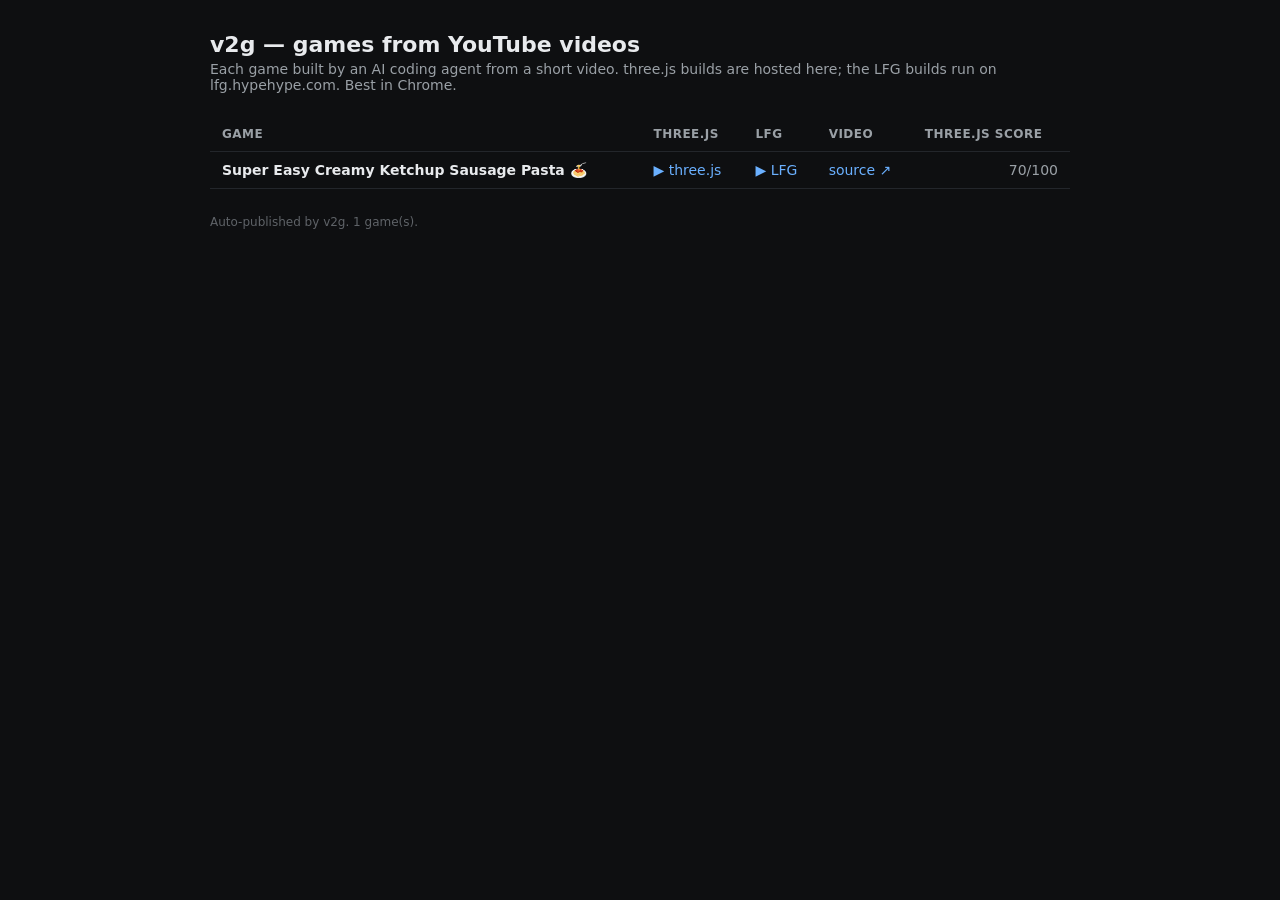
==== index.html @ cbdf18ba "publish super-easy-creamy-ketchup-sausage-pasta" ====
<!doctype html>
<html lang="en"><head>
<meta charset="utf-8" /><meta name="viewport" content="width=device-width, initial-scale=1" />
<title>v2g — three.js vs LFG</title>
<style>
  :root { color-scheme: dark; }
  body { margin: 0; background: #0e0f11; color: #e8eaed; font-family: system-ui, -apple-system, sans-serif; }
  .wrap { max-width: 860px; margin: 0 auto; padding: 32px 18px 60px; }
  h1 { font-size: 22px; margin: 0 0 4px; } p.sub { color: #9aa0a6; margin: 0 0 24px; font-size: 14px; }
  table { width: 100%; border-collapse: collapse; font-size: 14px; }
  th, td { text-align: left; padding: 10px 12px; border-bottom: 1px solid #23262b; }
  th { color: #9aa0a6; font-weight: 600; font-size: 12px; text-transform: uppercase; letter-spacing: .04em; }
  td.title { font-weight: 600; } td.num { text-align: right; color: #9aa0a6; }
  a { color: #6ab0ff; text-decoration: none; } a:hover { text-decoration: underline; }
  footer { margin-top: 26px; color: #5f6368; font-size: 12px; }
</style></head><body><div class="wrap">
  <h1>v2g — games from YouTube videos</h1>
  <p class="sub">Each game built by an AI coding agent from a short video. three.js builds are hosted here; the LFG builds run on lfg.hypehype.com. Best in Chrome.</p>
  <table>
    <thead><tr><th>Game</th><th>three.js</th><th>LFG</th><th>Video</th><th>three.js score</th></tr></thead>
    <tbody>
      <tr>
        <td class="title">Super Easy Creamy Ketchup Sausage Pasta 🍝</td>
        <td><a href="https://johannesvuorinen.github.io/v2g-three-games/super-easy-creamy-ketchup-sausage-pasta/">▶ three.js</a></td>
        <td><a href="https://lfg.hypehype.com/games/v2g-super-easy-creamy-ketchup-sausage-pasta-eb49a1/index.html">▶ LFG</a></td>
        <td><a href="https://www.youtube.com/watch?v=YrAS-0lSpnU">source ↗</a></td>
        <td class="num">70/100</td>
      </tr>
    </tbody>
  </table>
  <footer>Auto-published by v2g. 1 game(s).</footer>
</div></body></html>
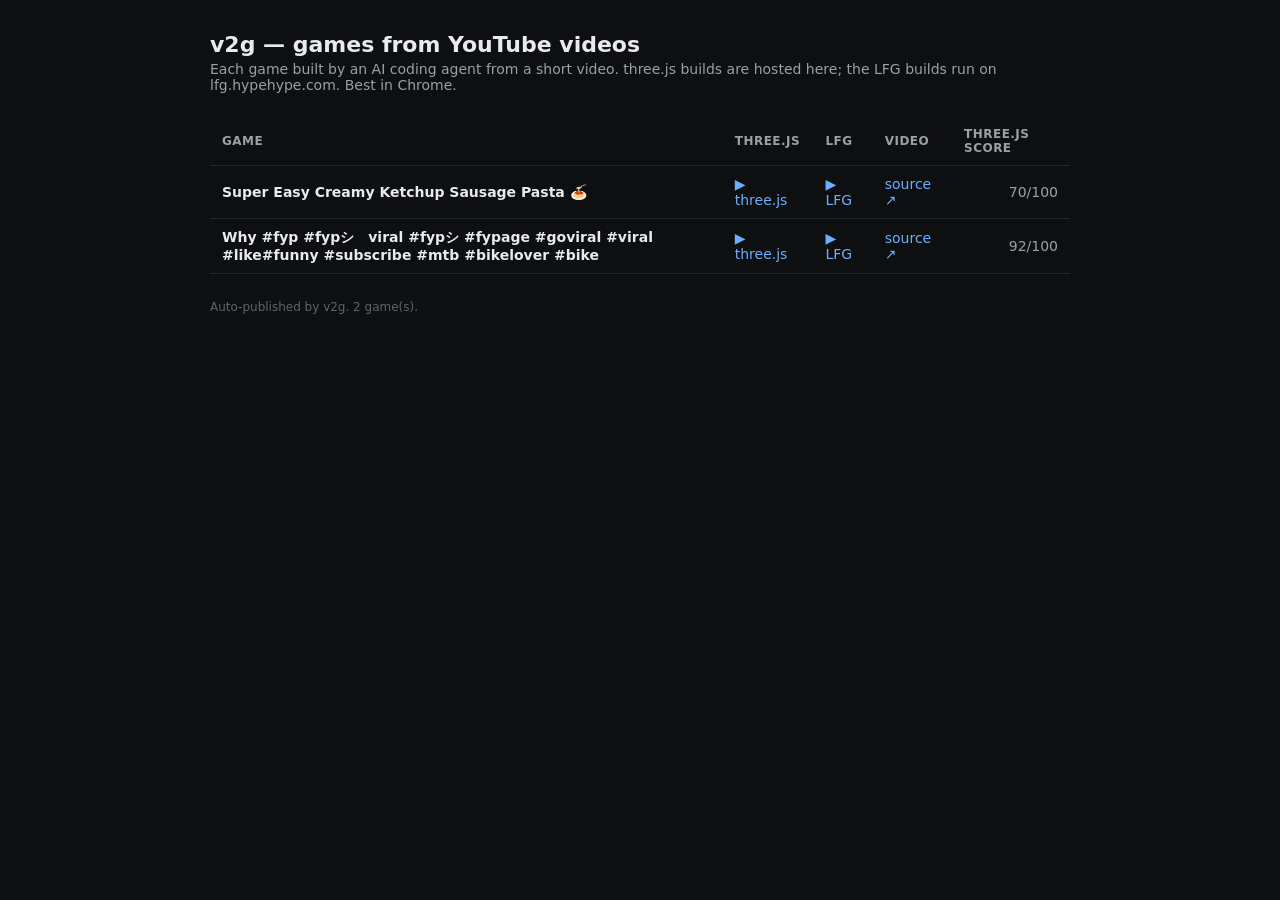
==== commit 2756bd12: "publish why-fyp-fyp-viral-fyp-fypage-goviral-vir" ====
--- a/index.html
+++ b/index.html
@@ -26,7 +26,14 @@
         <td><a href="https://www.youtube.com/watch?v=YrAS-0lSpnU">source ↗</a></td>
         <td class="num">70/100</td>
       </tr>
+      <tr>
+        <td class="title">Why #fyp #fypシ゚viral #fypシ #fypage #goviral #viral #like#funny #subscribe #mtb #bikelover #bike</td>
+        <td><a href="https://johannesvuorinen.github.io/v2g-three-games/why-fyp-fyp-viral-fyp-fypage-goviral-vir/">▶ three.js</a></td>
+        <td><a href="https://lfg.hypehype.com/games/v2g-why-fyp-fyp-viral-fyp-fypage-goviral-vir-ab0127/index.html">▶ LFG</a></td>
+        <td><a href="https://www.youtube.com/watch?v=sz_a_ykdOOw">source ↗</a></td>
+        <td class="num">92/100</td>
+      </tr>
     </tbody>
   </table>
-  <footer>Auto-published by v2g. 1 game(s).</footer>
+  <footer>Auto-published by v2g. 2 game(s).</footer>
 </div></body></html>
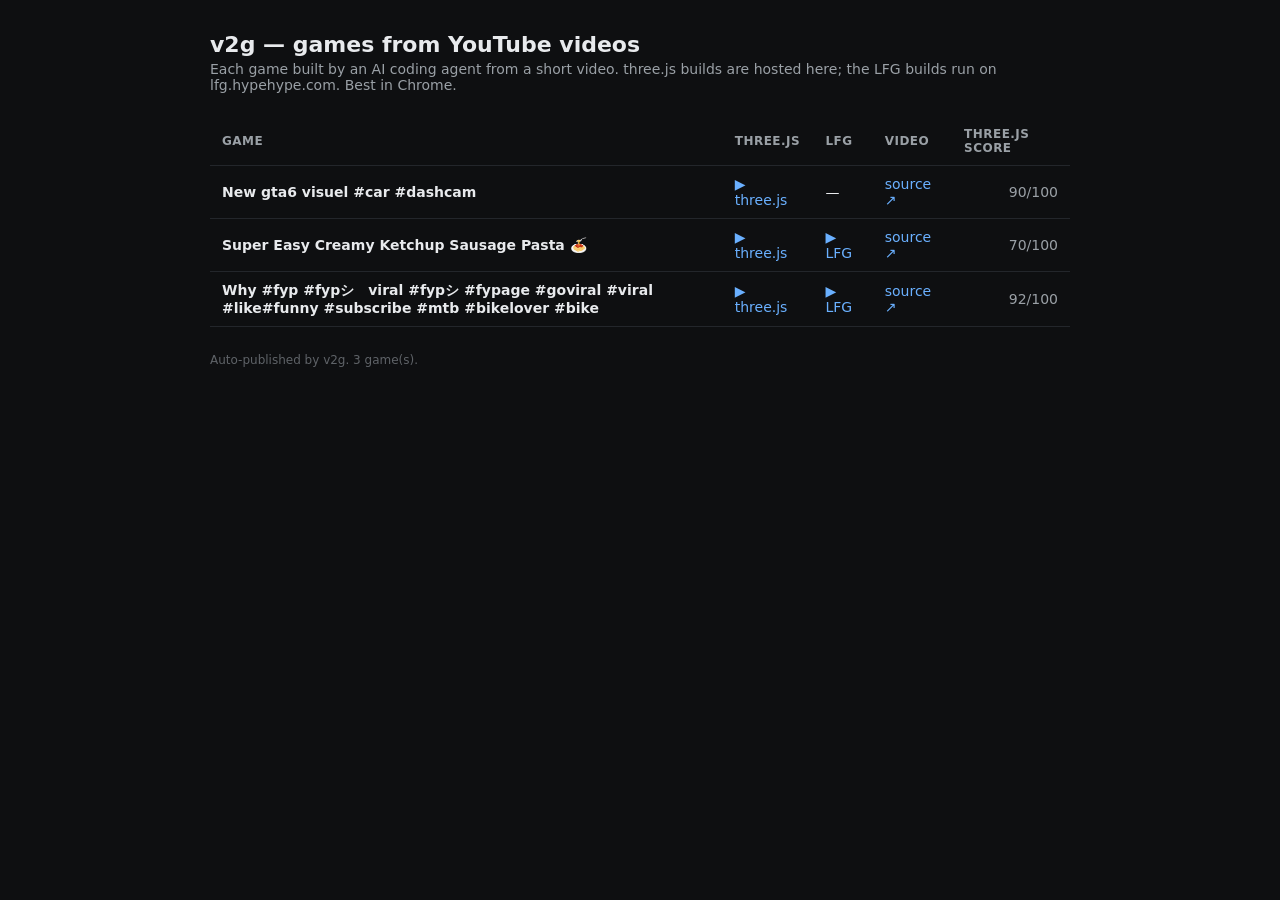
==== commit be7d57d4: "publish new-gta6-visuel-car-dashcam" ====
--- a/index.html
+++ b/index.html
@@ -20,6 +20,13 @@
     <thead><tr><th>Game</th><th>three.js</th><th>LFG</th><th>Video</th><th>three.js score</th></tr></thead>
     <tbody>
       <tr>
+        <td class="title">New gta6 visuel #car #dashcam</td>
+        <td><a href="https://johannesvuorinen.github.io/v2g-three-games/new-gta6-visuel-car-dashcam/">▶ three.js</a></td>
+        <td>—</td>
+        <td><a href="https://www.youtube.com/watch?v=HRlrbeGMDjs">source ↗</a></td>
+        <td class="num">90/100</td>
+      </tr>
+      <tr>
         <td class="title">Super Easy Creamy Ketchup Sausage Pasta 🍝</td>
         <td><a href="https://johannesvuorinen.github.io/v2g-three-games/super-easy-creamy-ketchup-sausage-pasta/">▶ three.js</a></td>
         <td><a href="https://lfg.hypehype.com/games/v2g-super-easy-creamy-ketchup-sausage-pasta-eb49a1/index.html">▶ LFG</a></td>
@@ -35,5 +42,5 @@
       </tr>
     </tbody>
   </table>
-  <footer>Auto-published by v2g. 2 game(s).</footer>
+  <footer>Auto-published by v2g. 3 game(s).</footer>
 </div></body></html>
